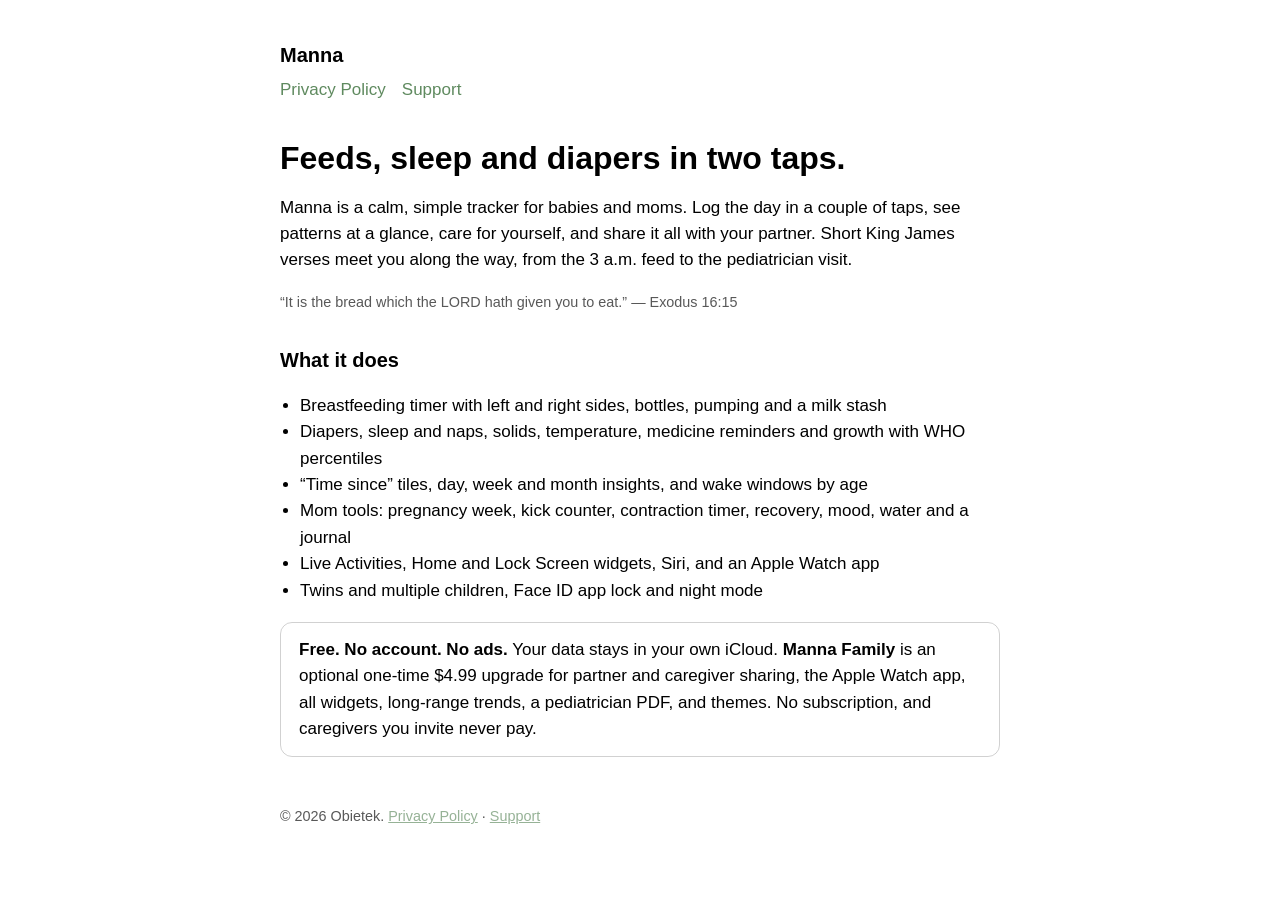
==== index.html @ cbab3253 "Add Manna landing, privacy and support pages Co-Authored-By: Claude Opus 5.5 <noreply@anthropic.com>" ====
<!doctype html>
<html lang="en">
<head>
<meta charset="utf-8">
<meta name="viewport" content="width=device-width, initial-scale=1">
<title>Manna: Baby &amp; Mom</title>
<meta name="description" content="Manna is a calm baby and mom tracker for feeds, sleep and diapers, with KJV verses throughout. Free, no account, no ads. Share with your partner for a one-time $4.99.">
<link rel="stylesheet" href="style.css">
</head>
<body>
<main>
<header>
  <a class="brand" href="./">Manna</a>
  <nav><a href="privacy/">Privacy Policy</a><a href="support/">Support</a></nav>
</header>

<h1>Feeds, sleep and diapers in two taps.</h1>
<p>Manna is a calm, simple tracker for babies and moms. Log the day in a couple of taps, see patterns at a glance, care for yourself, and share it all with your partner. Short King James verses meet you along the way, from the 3&nbsp;a.m. feed to the pediatrician visit.</p>
<p class="muted">&ldquo;It is the bread which the LORD hath given you to eat.&rdquo; &mdash; Exodus 16:15</p>

<h2>What it does</h2>
<ul>
  <li>Breastfeeding timer with left and right sides, bottles, pumping and a milk stash</li>
  <li>Diapers, sleep and naps, solids, temperature, medicine reminders and growth with WHO percentiles</li>
  <li>&ldquo;Time since&rdquo; tiles, day, week and month insights, and wake windows by age</li>
  <li>Mom tools: pregnancy week, kick counter, contraction timer, recovery, mood, water and a journal</li>
  <li>Live Activities, Home and Lock Screen widgets, Siri, and an Apple Watch app</li>
  <li>Twins and multiple children, Face ID app lock and night mode</li>
</ul>

<div class="card">
  <strong>Free. No account. No ads.</strong>
  Your data stays in your own iCloud. <strong>Manna Family</strong> is an optional one-time $4.99 upgrade for partner and caregiver sharing, the Apple Watch app, all widgets, long-range trends, a pediatrician PDF, and themes. No subscription, and caregivers you invite never pay.
</div>

<footer>&copy; 2026 Obietek. <a href="privacy/">Privacy Policy</a> &middot; <a href="support/">Support</a></footer>
</main>
</body>
</html>
---- style.css ----
:root { color-scheme: light dark; --accent: #5f8a5f; }
* { box-sizing: border-box; }
body {
  font: 17px/1.55 -apple-system, BlinkMacSystemFont, "SF Pro Text", "Helvetica Neue", Arial, sans-serif;
  margin: 0; padding: 0 20px 60px; background: Canvas; color: CanvasText;
}
main { max-width: 720px; margin: 0 auto; }
header { padding: 40px 0 8px; }
header a.brand { font-weight: 700; font-size: 1.25rem; color: inherit; text-decoration: none; }
nav { margin-top: 6px; }
nav a { margin-right: 16px; color: var(--accent); text-decoration: none; font-weight: 500; }
nav a:hover { text-decoration: underline; }
h1 { font-size: 2rem; line-height: 1.2; margin: 28px 0 6px; }
h2 { font-size: 1.25rem; margin: 32px 0 6px; }
h3 { font-size: 1.05rem; margin: 22px 0 4px; }
p, li { color: inherit; }
ul { padding-left: 1.25rem; }
a { color: var(--accent); }
.updated, .muted { opacity: .65; font-size: .9rem; }
.card { border: 1px solid color-mix(in srgb, CanvasText 18%, transparent); border-radius: 12px; padding: 14px 18px; margin: 18px 0; }
table { border-collapse: collapse; width: 100%; margin: 12px 0; font-size: .95rem; }
th, td { text-align: left; padding: 8px 10px; border-bottom: 1px solid color-mix(in srgb, CanvasText 15%, transparent); vertical-align: top; }
th { font-weight: 600; }
footer { margin-top: 48px; opacity: .65; font-size: .9rem; }
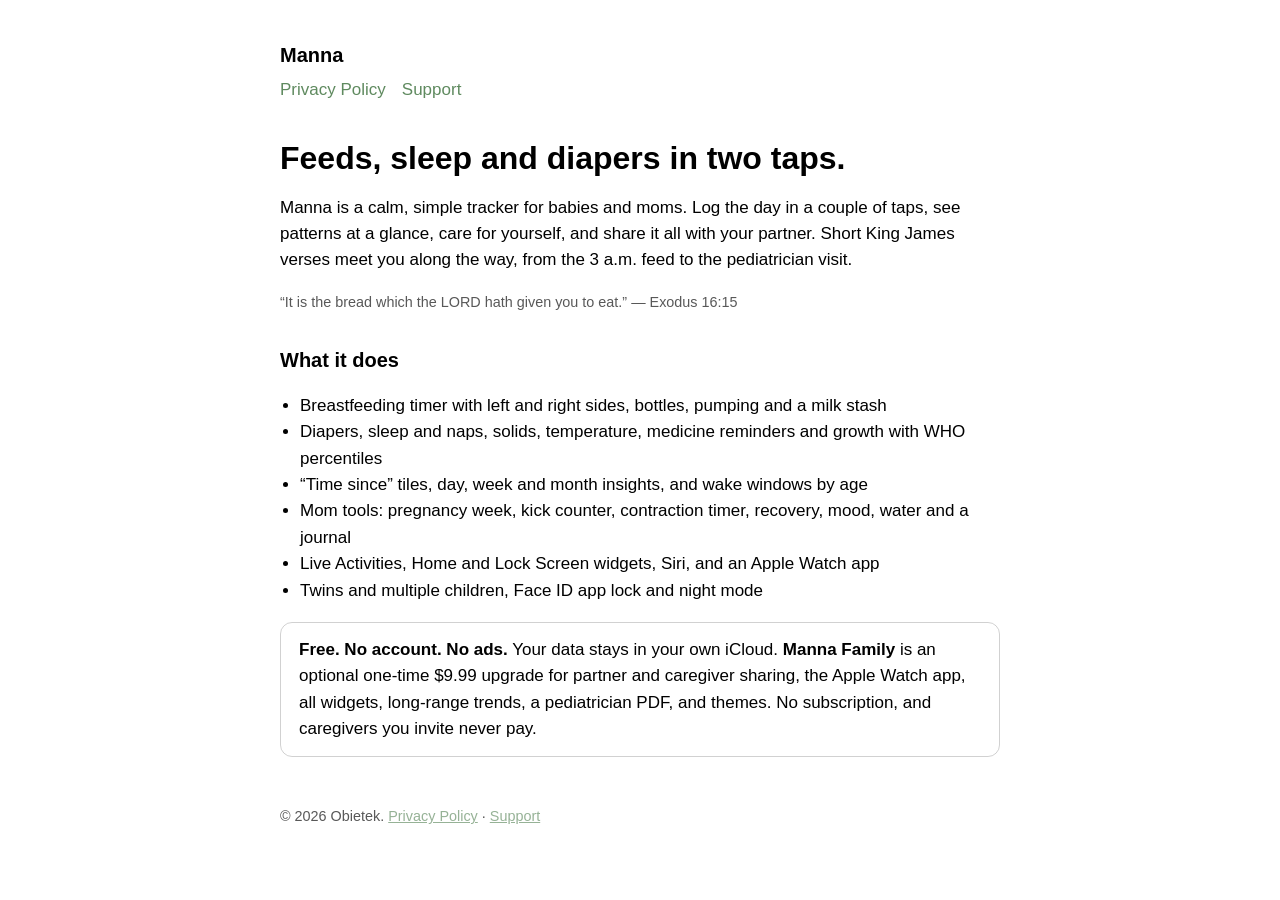
==== commit 3f0a2d52: "Manna Family price: $9.99 one-time Co-Authored-By: Claude Opus 5.5 <noreply@anthropic.com> Claude-Se" ====
--- a/index.html
+++ b/index.html
@@ -4,7 +4,7 @@
 <meta charset="utf-8">
 <meta name="viewport" content="width=device-width, initial-scale=1">
 <title>Manna: Baby &amp; Mom</title>
-<meta name="description" content="Manna is a calm baby and mom tracker for feeds, sleep and diapers, with KJV verses throughout. Free, no account, no ads. Share with your partner for a one-time $4.99.">
+<meta name="description" content="Manna is a calm baby and mom tracker for feeds, sleep and diapers, with KJV verses throughout. Free, no account, no ads. Share with your partner for a one-time $9.99.">
 <link rel="stylesheet" href="style.css">
 </head>
 <body>
@@ -30,7 +30,7 @@
 
 <div class="card">
   <strong>Free. No account. No ads.</strong>
-  Your data stays in your own iCloud. <strong>Manna Family</strong> is an optional one-time $4.99 upgrade for partner and caregiver sharing, the Apple Watch app, all widgets, long-range trends, a pediatrician PDF, and themes. No subscription, and caregivers you invite never pay.
+  Your data stays in your own iCloud. <strong>Manna Family</strong> is an optional one-time $9.99 upgrade for partner and caregiver sharing, the Apple Watch app, all widgets, long-range trends, a pediatrician PDF, and themes. No subscription, and caregivers you invite never pay.
 </div>
 
 <footer>&copy; 2026 Obietek. <a href="privacy/">Privacy Policy</a> &middot; <a href="support/">Support</a></footer>
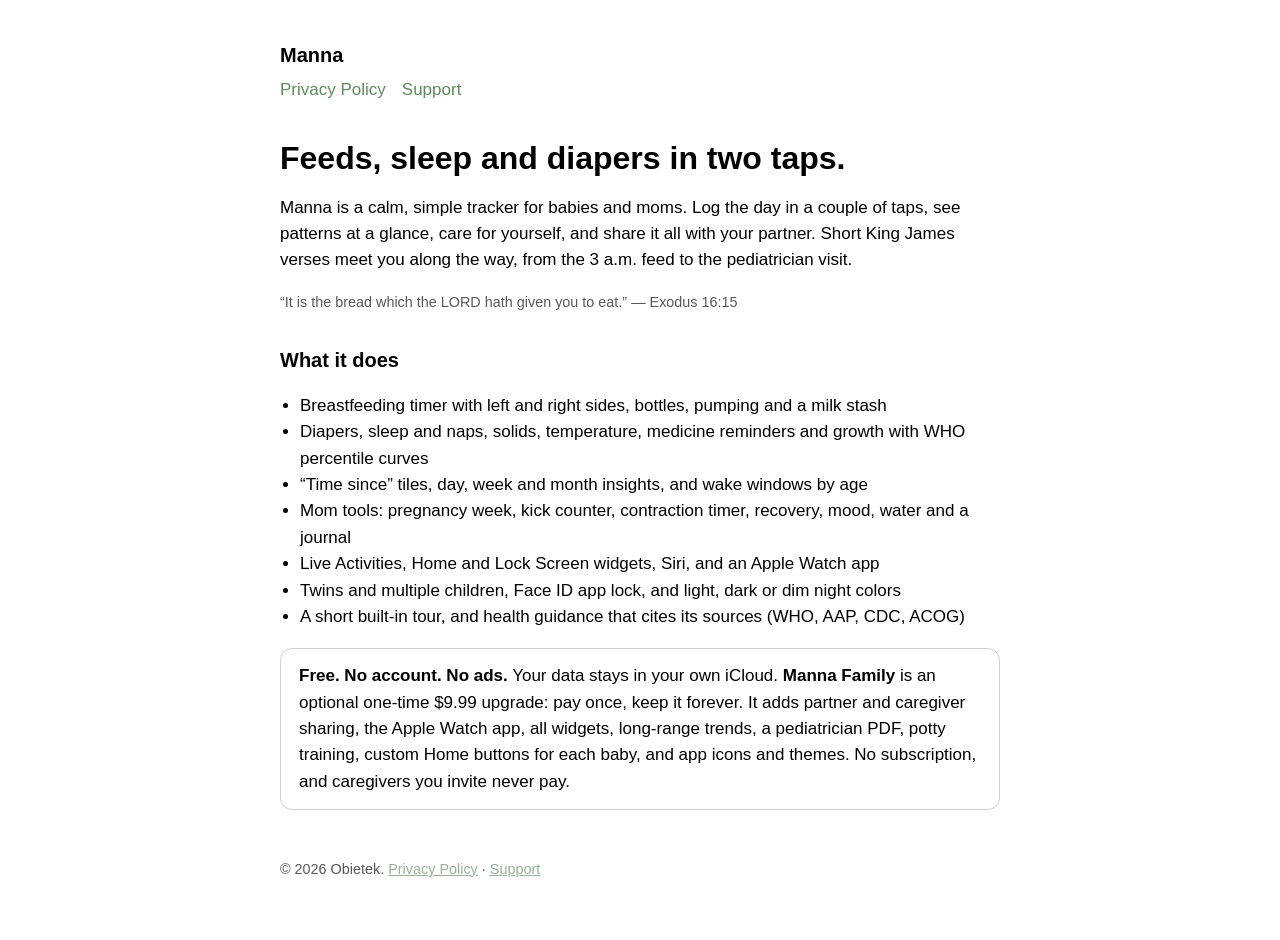
==== commit 06dd8e17: "Website: Manna Family features and one-time price, tour, sources, review prompt and 988 in privacy p" ====
--- a/index.html
+++ b/index.html
@@ -21,16 +21,17 @@
 <h2>What it does</h2>
 <ul>
   <li>Breastfeeding timer with left and right sides, bottles, pumping and a milk stash</li>
-  <li>Diapers, sleep and naps, solids, temperature, medicine reminders and growth with WHO percentiles</li>
+  <li>Diapers, sleep and naps, solids, temperature, medicine reminders and growth with WHO percentile curves</li>
   <li>&ldquo;Time since&rdquo; tiles, day, week and month insights, and wake windows by age</li>
   <li>Mom tools: pregnancy week, kick counter, contraction timer, recovery, mood, water and a journal</li>
   <li>Live Activities, Home and Lock Screen widgets, Siri, and an Apple Watch app</li>
-  <li>Twins and multiple children, Face ID app lock and night mode</li>
+  <li>Twins and multiple children, Face ID app lock, and light, dark or dim night colors</li>
+  <li>A short built-in tour, and health guidance that cites its sources (WHO, AAP, CDC, ACOG)</li>
 </ul>
 
 <div class="card">
   <strong>Free. No account. No ads.</strong>
-  Your data stays in your own iCloud. <strong>Manna Family</strong> is an optional one-time $9.99 upgrade for partner and caregiver sharing, the Apple Watch app, all widgets, long-range trends, a pediatrician PDF, and themes. No subscription, and caregivers you invite never pay.
+  Your data stays in your own iCloud. <strong>Manna Family</strong> is an optional one-time $9.99 upgrade: pay once, keep it forever. It adds partner and caregiver sharing, the Apple Watch app, all widgets, long-range trends, a pediatrician PDF, potty training, custom Home buttons for each baby, and app icons and themes. No subscription, and caregivers you invite never pay.
 </div>
 
 <footer>&copy; 2026 Obietek. <a href="privacy/">Privacy Policy</a> &middot; <a href="support/">Support</a></footer>
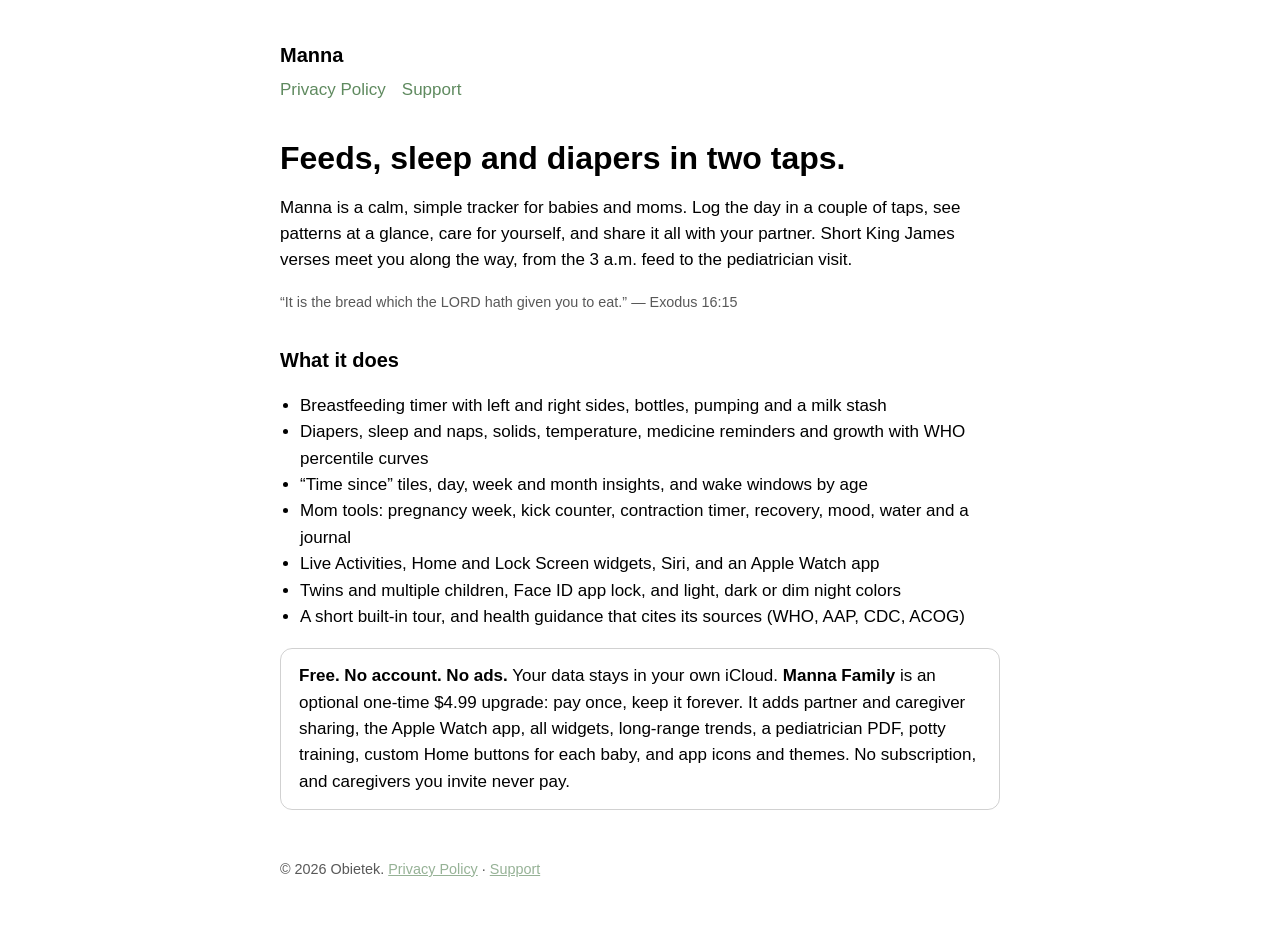
==== commit af1a6684: "Manna Family price back to $4.99 one-time Co-Authored-By: Claude Opus 5.5 <noreply@anthropic.com> Cl" ====
--- a/index.html
+++ b/index.html
@@ -4,7 +4,7 @@
 <meta charset="utf-8">
 <meta name="viewport" content="width=device-width, initial-scale=1">
 <title>Manna: Baby &amp; Mom</title>
-<meta name="description" content="Manna is a calm baby and mom tracker for feeds, sleep and diapers, with KJV verses throughout. Free, no account, no ads. Share with your partner for a one-time $9.99.">
+<meta name="description" content="Manna is a calm baby and mom tracker for feeds, sleep and diapers, with KJV verses throughout. Free, no account, no ads. Share with your partner for a one-time $4.99.">
 <link rel="stylesheet" href="style.css">
 </head>
 <body>
@@ -31,7 +31,7 @@
 
 <div class="card">
   <strong>Free. No account. No ads.</strong>
-  Your data stays in your own iCloud. <strong>Manna Family</strong> is an optional one-time $9.99 upgrade: pay once, keep it forever. It adds partner and caregiver sharing, the Apple Watch app, all widgets, long-range trends, a pediatrician PDF, potty training, custom Home buttons for each baby, and app icons and themes. No subscription, and caregivers you invite never pay.
+  Your data stays in your own iCloud. <strong>Manna Family</strong> is an optional one-time $4.99 upgrade: pay once, keep it forever. It adds partner and caregiver sharing, the Apple Watch app, all widgets, long-range trends, a pediatrician PDF, potty training, custom Home buttons for each baby, and app icons and themes. No subscription, and caregivers you invite never pay.
 </div>
 
 <footer>&copy; 2026 Obietek. <a href="privacy/">Privacy Policy</a> &middot; <a href="support/">Support</a></footer>
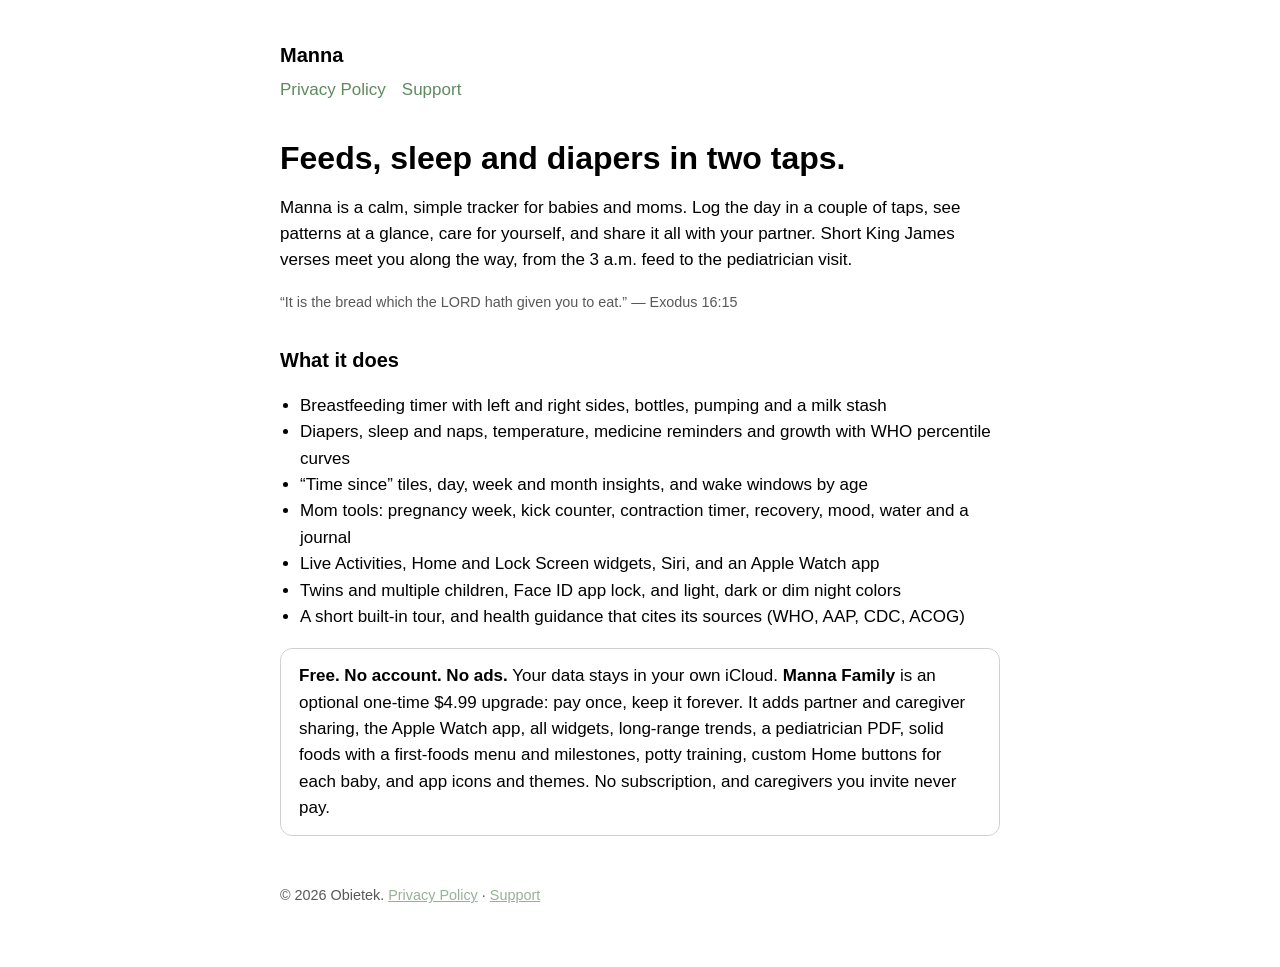
==== commit 2103dfaa: "Website: solid foods (Manna Family) with first-foods menu and milestones Co-Authored-By: Claude Opus" ====
--- a/index.html
+++ b/index.html
@@ -21,7 +21,7 @@
 <h2>What it does</h2>
 <ul>
   <li>Breastfeeding timer with left and right sides, bottles, pumping and a milk stash</li>
-  <li>Diapers, sleep and naps, solids, temperature, medicine reminders and growth with WHO percentile curves</li>
+  <li>Diapers, sleep and naps, temperature, medicine reminders and growth with WHO percentile curves</li>
   <li>&ldquo;Time since&rdquo; tiles, day, week and month insights, and wake windows by age</li>
   <li>Mom tools: pregnancy week, kick counter, contraction timer, recovery, mood, water and a journal</li>
   <li>Live Activities, Home and Lock Screen widgets, Siri, and an Apple Watch app</li>
@@ -31,7 +31,7 @@
 
 <div class="card">
   <strong>Free. No account. No ads.</strong>
-  Your data stays in your own iCloud. <strong>Manna Family</strong> is an optional one-time $4.99 upgrade: pay once, keep it forever. It adds partner and caregiver sharing, the Apple Watch app, all widgets, long-range trends, a pediatrician PDF, potty training, custom Home buttons for each baby, and app icons and themes. No subscription, and caregivers you invite never pay.
+  Your data stays in your own iCloud. <strong>Manna Family</strong> is an optional one-time $4.99 upgrade: pay once, keep it forever. It adds partner and caregiver sharing, the Apple Watch app, all widgets, long-range trends, a pediatrician PDF, solid foods with a first-foods menu and milestones, potty training, custom Home buttons for each baby, and app icons and themes. No subscription, and caregivers you invite never pay.
 </div>
 
 <footer>&copy; 2026 Obietek. <a href="privacy/">Privacy Policy</a> &middot; <a href="support/">Support</a></footer>
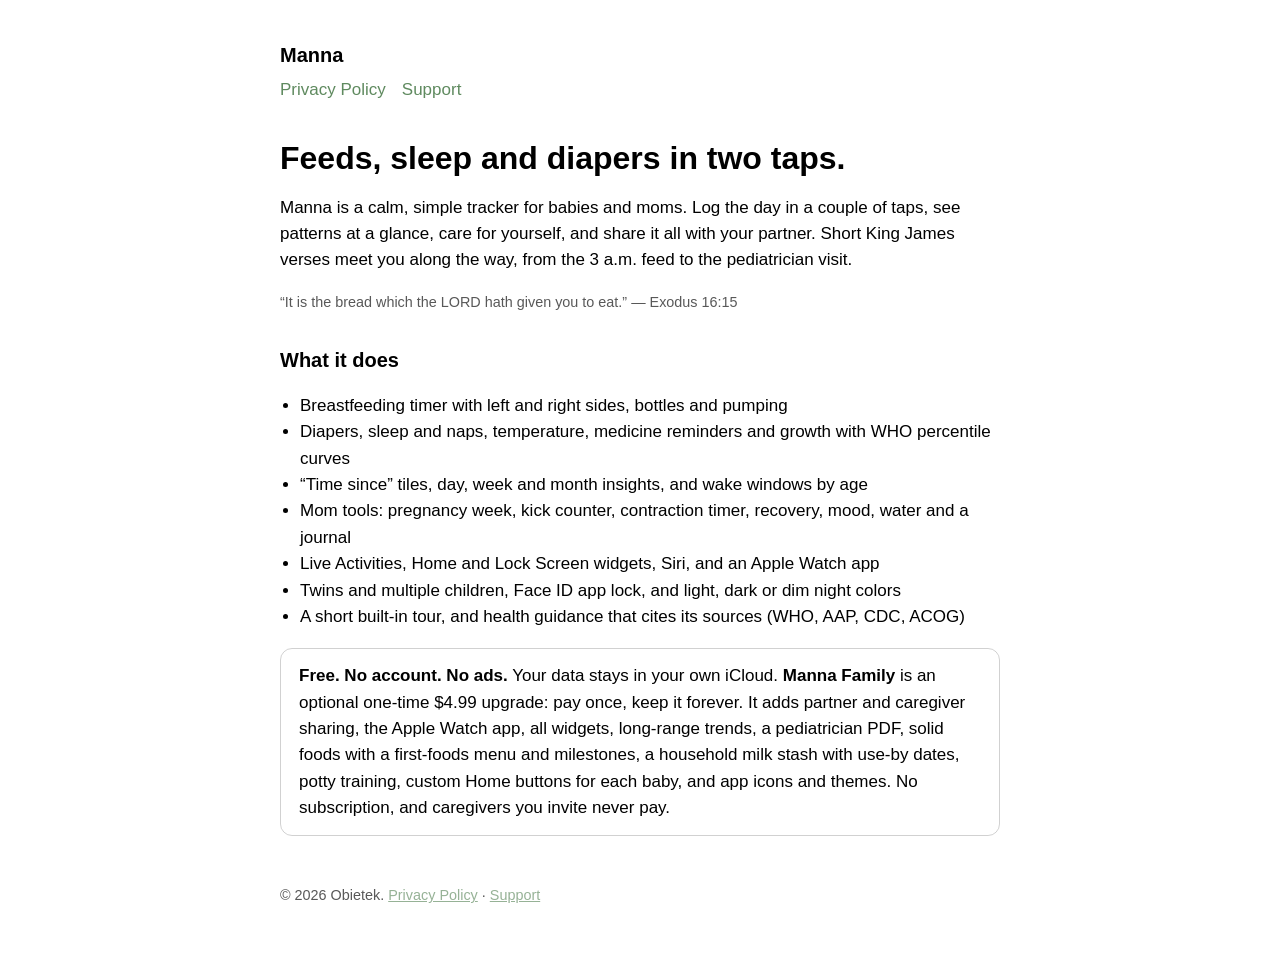
==== commit 17c288d1: "Milk stash: household-wide and part of Manna Family Co-Authored-By: Claude Opus 5.5 <noreply@anthrop" ====
--- a/index.html
+++ b/index.html
@@ -20,7 +20,7 @@
 
 <h2>What it does</h2>
 <ul>
-  <li>Breastfeeding timer with left and right sides, bottles, pumping and a milk stash</li>
+  <li>Breastfeeding timer with left and right sides, bottles and pumping</li>
   <li>Diapers, sleep and naps, temperature, medicine reminders and growth with WHO percentile curves</li>
   <li>&ldquo;Time since&rdquo; tiles, day, week and month insights, and wake windows by age</li>
   <li>Mom tools: pregnancy week, kick counter, contraction timer, recovery, mood, water and a journal</li>
@@ -31,7 +31,7 @@
 
 <div class="card">
   <strong>Free. No account. No ads.</strong>
-  Your data stays in your own iCloud. <strong>Manna Family</strong> is an optional one-time $4.99 upgrade: pay once, keep it forever. It adds partner and caregiver sharing, the Apple Watch app, all widgets, long-range trends, a pediatrician PDF, solid foods with a first-foods menu and milestones, potty training, custom Home buttons for each baby, and app icons and themes. No subscription, and caregivers you invite never pay.
+  Your data stays in your own iCloud. <strong>Manna Family</strong> is an optional one-time $4.99 upgrade: pay once, keep it forever. It adds partner and caregiver sharing, the Apple Watch app, all widgets, long-range trends, a pediatrician PDF, solid foods with a first-foods menu and milestones, a household milk stash with use-by dates, potty training, custom Home buttons for each baby, and app icons and themes. No subscription, and caregivers you invite never pay.
 </div>
 
 <footer>&copy; 2026 Obietek. <a href="privacy/">Privacy Policy</a> &middot; <a href="support/">Support</a></footer>
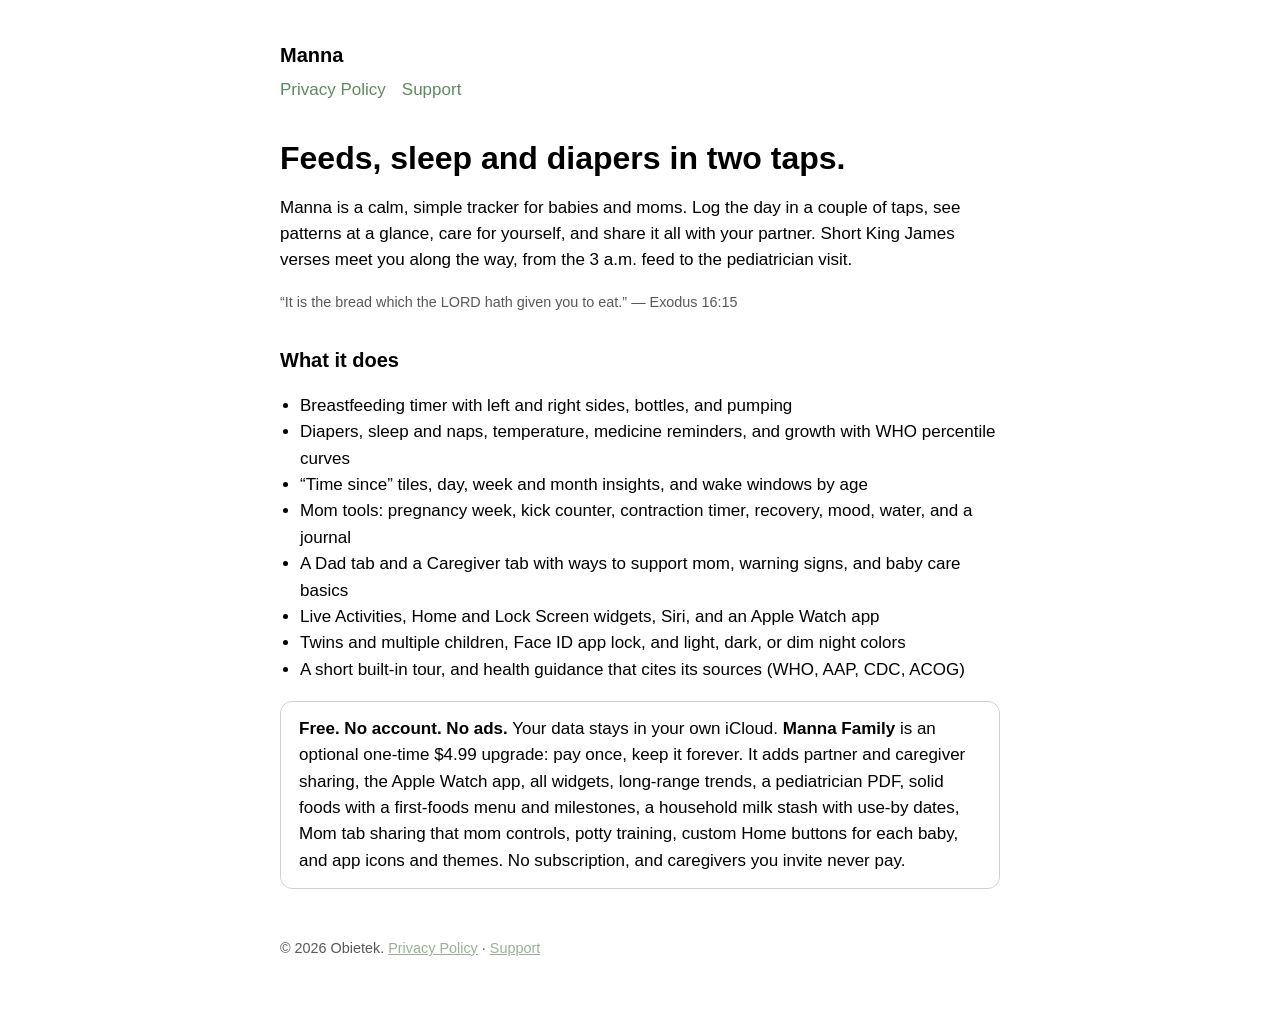
==== commit 8e67f9af: "Privacy policy: Mom tab sharing is opt-in; support FAQ for roles and Mom sharing; Oxford commas Co-A" ====
--- a/index.html
+++ b/index.html
@@ -20,18 +20,19 @@
 
 <h2>What it does</h2>
 <ul>
-  <li>Breastfeeding timer with left and right sides, bottles and pumping</li>
-  <li>Diapers, sleep and naps, temperature, medicine reminders and growth with WHO percentile curves</li>
+  <li>Breastfeeding timer with left and right sides, bottles, and pumping</li>
+  <li>Diapers, sleep and naps, temperature, medicine reminders, and growth with WHO percentile curves</li>
   <li>&ldquo;Time since&rdquo; tiles, day, week and month insights, and wake windows by age</li>
-  <li>Mom tools: pregnancy week, kick counter, contraction timer, recovery, mood, water and a journal</li>
+  <li>Mom tools: pregnancy week, kick counter, contraction timer, recovery, mood, water, and a journal</li>
+  <li>A Dad tab and a Caregiver tab with ways to support mom, warning signs, and baby care basics</li>
   <li>Live Activities, Home and Lock Screen widgets, Siri, and an Apple Watch app</li>
-  <li>Twins and multiple children, Face ID app lock, and light, dark or dim night colors</li>
+  <li>Twins and multiple children, Face ID app lock, and light, dark, or dim night colors</li>
   <li>A short built-in tour, and health guidance that cites its sources (WHO, AAP, CDC, ACOG)</li>
 </ul>
 
 <div class="card">
   <strong>Free. No account. No ads.</strong>
-  Your data stays in your own iCloud. <strong>Manna Family</strong> is an optional one-time $4.99 upgrade: pay once, keep it forever. It adds partner and caregiver sharing, the Apple Watch app, all widgets, long-range trends, a pediatrician PDF, solid foods with a first-foods menu and milestones, a household milk stash with use-by dates, potty training, custom Home buttons for each baby, and app icons and themes. No subscription, and caregivers you invite never pay.
+  Your data stays in your own iCloud. <strong>Manna Family</strong> is an optional one-time $4.99 upgrade: pay once, keep it forever. It adds partner and caregiver sharing, the Apple Watch app, all widgets, long-range trends, a pediatrician PDF, solid foods with a first-foods menu and milestones, a household milk stash with use-by dates, Mom tab sharing that mom controls, potty training, custom Home buttons for each baby, and app icons and themes. No subscription, and caregivers you invite never pay.
 </div>
 
 <footer>&copy; 2026 Obietek. <a href="privacy/">Privacy Policy</a> &middot; <a href="support/">Support</a></footer>
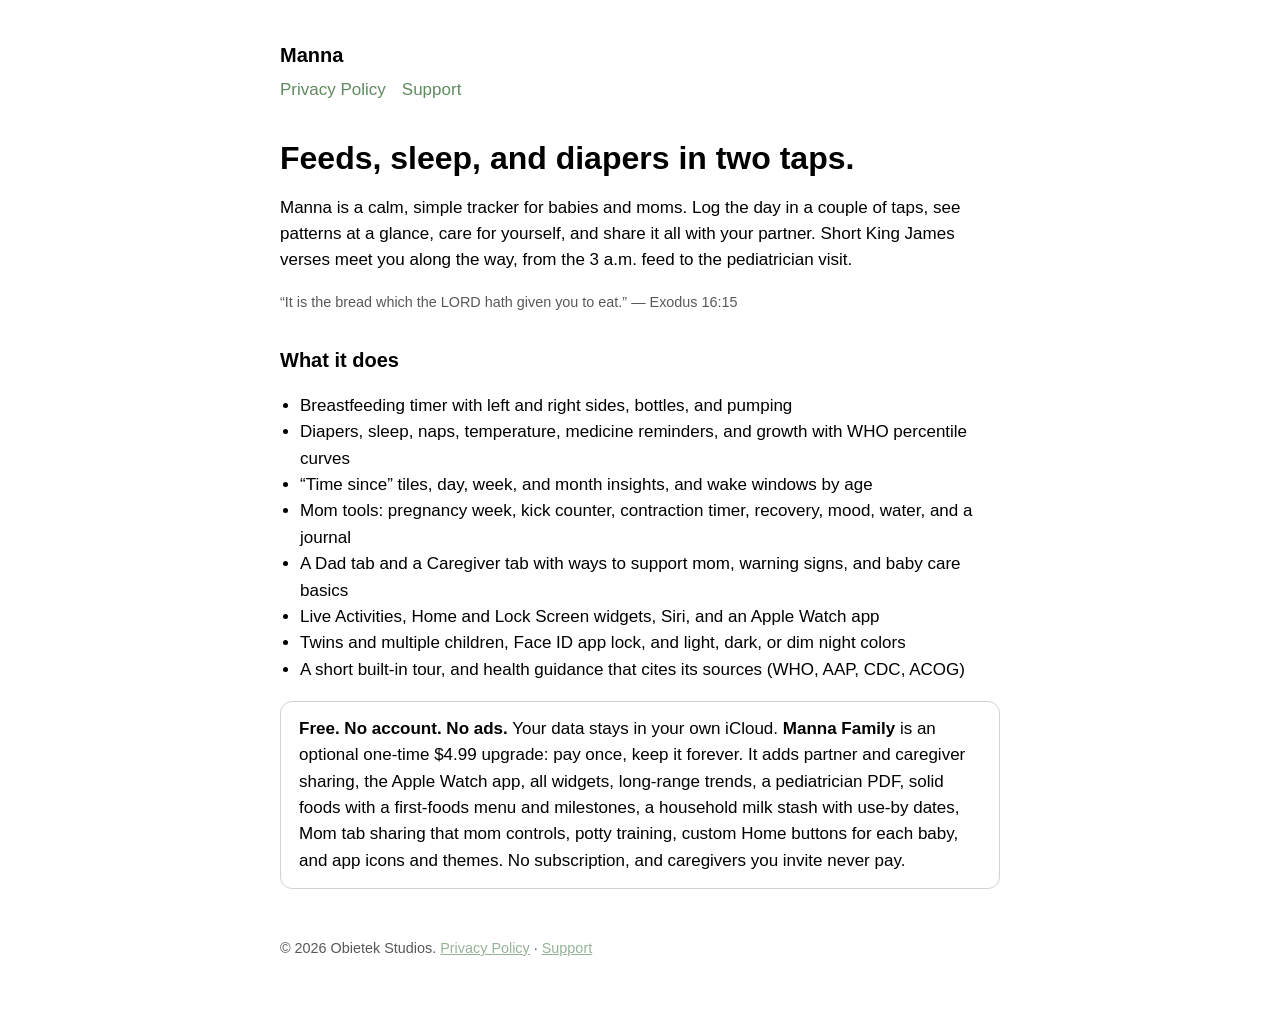
==== commit f818220a: "Pages: Mom sharing FAQ matches opt-in sharing, fix garbled percentile answer, email contact, Oxford " ====
--- a/index.html
+++ b/index.html
@@ -14,15 +14,15 @@
   <nav><a href="privacy/">Privacy Policy</a><a href="support/">Support</a></nav>
 </header>
 
-<h1>Feeds, sleep and diapers in two taps.</h1>
+<h1>Feeds, sleep, and diapers in two taps.</h1>
 <p>Manna is a calm, simple tracker for babies and moms. Log the day in a couple of taps, see patterns at a glance, care for yourself, and share it all with your partner. Short King James verses meet you along the way, from the 3&nbsp;a.m. feed to the pediatrician visit.</p>
 <p class="muted">&ldquo;It is the bread which the LORD hath given you to eat.&rdquo; &mdash; Exodus 16:15</p>
 
 <h2>What it does</h2>
 <ul>
   <li>Breastfeeding timer with left and right sides, bottles, and pumping</li>
-  <li>Diapers, sleep and naps, temperature, medicine reminders, and growth with WHO percentile curves</li>
-  <li>&ldquo;Time since&rdquo; tiles, day, week and month insights, and wake windows by age</li>
+  <li>Diapers, sleep, naps, temperature, medicine reminders, and growth with WHO percentile curves</li>
+  <li>&ldquo;Time since&rdquo; tiles, day, week, and month insights, and wake windows by age</li>
   <li>Mom tools: pregnancy week, kick counter, contraction timer, recovery, mood, water, and a journal</li>
   <li>A Dad tab and a Caregiver tab with ways to support mom, warning signs, and baby care basics</li>
   <li>Live Activities, Home and Lock Screen widgets, Siri, and an Apple Watch app</li>
@@ -35,7 +35,7 @@
   Your data stays in your own iCloud. <strong>Manna Family</strong> is an optional one-time $4.99 upgrade: pay once, keep it forever. It adds partner and caregiver sharing, the Apple Watch app, all widgets, long-range trends, a pediatrician PDF, solid foods with a first-foods menu and milestones, a household milk stash with use-by dates, Mom tab sharing that mom controls, potty training, custom Home buttons for each baby, and app icons and themes. No subscription, and caregivers you invite never pay.
 </div>
 
-<footer>&copy; 2026 Obietek. <a href="privacy/">Privacy Policy</a> &middot; <a href="support/">Support</a></footer>
+<footer>&copy; 2026 Obietek Studios. <a href="privacy/">Privacy Policy</a> &middot; <a href="support/">Support</a></footer>
 </main>
 </body>
 </html>
